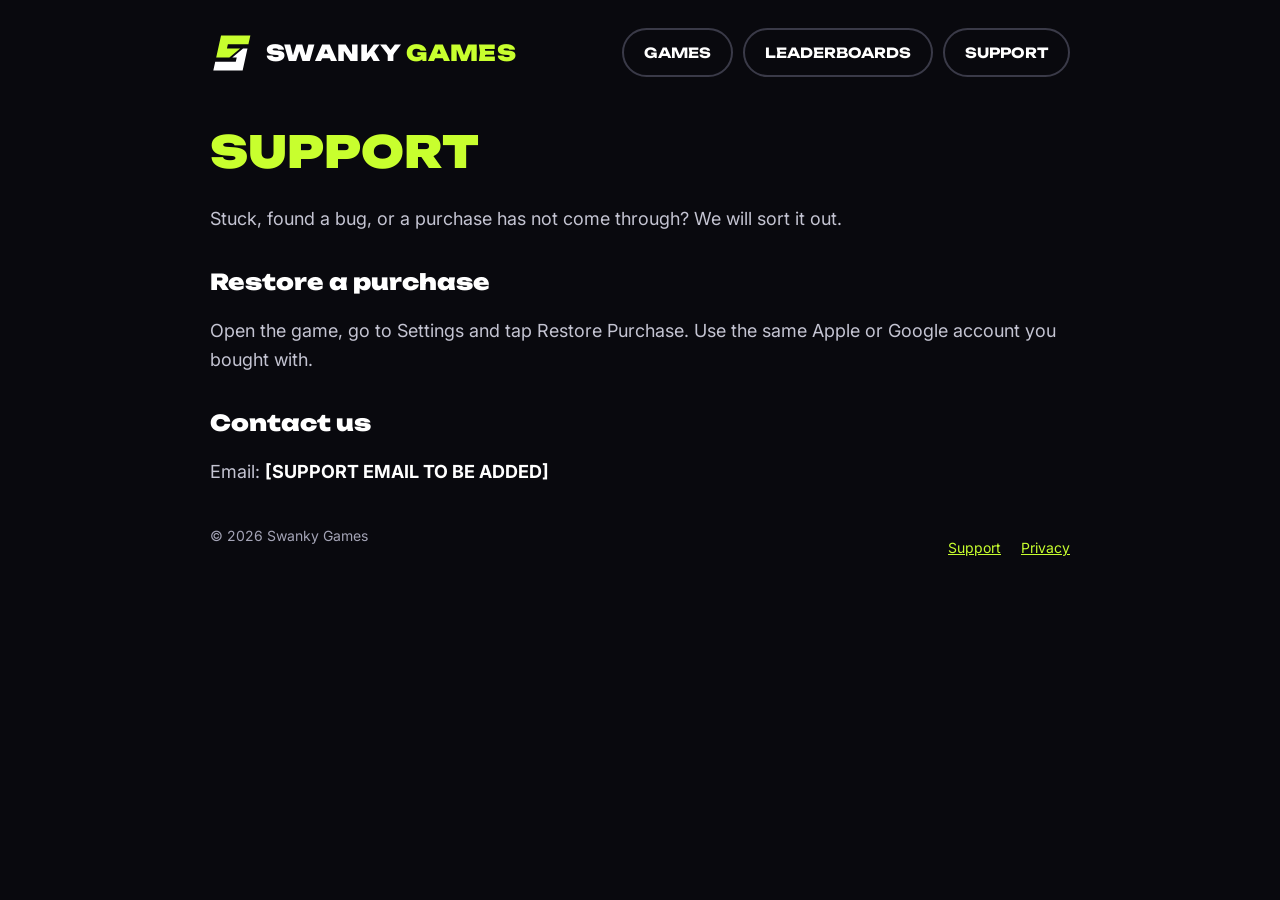
==== support/index.html @ d9b17996 "Add Swanky Games website: landing page, Tidebound page, support and privacy Static site with no buil" ====
<!doctype html>
<html lang="en">
<head>
<meta charset="utf-8">
<meta name="viewport" content="width=device-width, initial-scale=1">
<title>Support: Swanky Games</title>
<meta name="description" content="Help with Swanky Games titles.">
<meta name="theme-color" content="#09090e">
<link rel="icon" href="/favicon.svg" type="image/svg+xml">
<link rel="preconnect" href="https://fonts.googleapis.com">
<link rel="preconnect" href="https://fonts.gstatic.com" crossorigin>
<link rel="stylesheet" href="https://fonts.googleapis.com/css2?family=Unbounded:wght@500;700;900&family=Inter:wght@400;500;700&display=swap">
<link rel="stylesheet" href="/assets/site.css">
</head>
<body>
<div style="background: #09090e; color: #ffffff; font-family: 'Inter', sans-serif; min-height: 100vh">
<div style="max-width: 860px; margin: 0 auto; padding: 28px 40px 60px; display: flex; flex-direction: column; gap: 40px">
<header style="display: flex; flex-wrap: wrap; align-items: center; justify-content: space-between; gap: 16px">
<a href="/" class="pop" style="display: flex; align-items: center; gap: 12px; color: #ffffff; text-decoration: none">
<svg viewBox="0 0 120 120" width="44" height="44" aria-hidden="true">
<polygon points="30.1,12.0 110.1,12.0 104.8,36.0 48.8,36.0 46.2,48.0 82.2,48.0 52.9,72.0 16.9,72.0" fill="#c8ff2e"></polygon>
<polygon points="102.2,48.0 89.0,108.0 9.0,108.0 14.3,84.0 70.3,84.0 72.9,72.0 60.9,72.0 90.2,48.0" fill="#ffffff"></polygon>
</svg>
<span style="font-family: 'Unbounded', sans-serif; font-size: 22px; font-weight: 900; letter-spacing: 0.02em">SWANKY<span style="color: #c8ff2e"> GAMES</span></span>
</a>
<nav style="display: flex; flex-wrap: wrap; gap: 10px; font-family: 'Unbounded', sans-serif; font-size: 14px; font-weight: 700">
<a href="/#hub" class="pop chip" style="color: #ffffff; text-decoration: none; padding: 14px 20px; border: 2px solid #3a3a48; border-radius: 999px">GAMES</a>
<a href="/#boards" class="pop chip" style="color: #ffffff; text-decoration: none; padding: 14px 20px; border: 2px solid #3a3a48; border-radius: 999px">LEADERBOARDS</a>
<a href="/support" class="pop chip" style="color: #ffffff; text-decoration: none; padding: 14px 20px; border: 2px solid #3a3a48; border-radius: 999px">SUPPORT</a>
</nav>
</header>
<main style="display: flex; flex-direction: column; gap: 18px; font-size: 18px; line-height: 1.6; color: #c4c4d2">
<h1 style="margin: 0; font-family: 'Unbounded', sans-serif; font-size: 44px; font-weight: 900; color: #c8ff2e">SUPPORT</h1>
<p style="margin: 0">Stuck, found a bug, or a purchase has not come through? We will sort it out.</p>
<h2 style="margin: 12px 0 0; font-family: 'Unbounded', sans-serif; font-size: 22px; font-weight: 900; color: #ffffff">Restore a purchase</h2>
<p style="margin: 0">Open the game, go to Settings and tap Restore Purchase. Use the same Apple or Google account you bought with.</p>
<h2 style="margin: 12px 0 0; font-family: 'Unbounded', sans-serif; font-size: 22px; font-weight: 900; color: #ffffff">Contact us</h2>
<p style="margin: 0">Email: <strong style="color: #ffffff">[SUPPORT EMAIL TO BE ADDED]</strong></p>
</main>
<footer id="support" style="display: flex; flex-wrap: wrap; justify-content: space-between; gap: 12px; font-size: 14px; color: #a4a4b6">
<span>&copy; 2026 Swanky Games</span>
<span style="display: flex; flex-wrap: wrap; gap: 20px"><a href="/support" style="padding: 12px 0">Support</a><a href="/privacy" style="padding: 12px 0">Privacy</a></span>
</footer>
</div>
</div>
</body>
</html>
---- assets/site.css ----
body{margin:0}
a{color:#c8ff2e}a:hover{color:#ffffff}
.pop{transition:transform .2s cubic-bezier(.2,1.6,.4,1),box-shadow .2s ease}
.pop:hover,.pop:focus-visible{transform:translateY(-7px) scale(1.09)}
.chip:hover,.chip:focus-visible{box-shadow:6px 6px 0 #ff3d8b}
.cta:hover,.cta:focus-visible{box-shadow:6px 6px 0 #ffffff}
.sw-scene{perspective:1200px}
.sw-tilt{transform-style:preserve-3d;transform:rotateX(-16deg)}
@keyframes sw-spin{from{transform:rotateY(1772deg)}to{transform:rotateY(-28deg)}}
.sw-spin{transform-style:preserve-3d;transform:rotateY(-28deg);animation:sw-spin 3.6s cubic-bezier(.06,.62,.1,1) both}
.sw-cube{position:relative;width:300px;height:300px;transform-style:preserve-3d;transition:transform .7s cubic-bezier(.2,.9,.2,1)}

.sw-face{position:absolute;left:0;top:0;width:300px;height:300px;box-sizing:border-box;overflow:hidden;border:4px solid #09090e;border-radius:18px;backface-visibility:hidden}
.sw-flip{perspective:1800px}
.sw-flip-inner{position:relative;height:540px;transform-style:preserve-3d;transition:transform .75s cubic-bezier(.2,.85,.2,1)}
.sw-flip:hover .sw-flip-inner,.sw-flip:focus-within .sw-flip-inner{transform:rotateY(180deg)}
.sw-flip-face{position:absolute;left:0;top:0;right:0;bottom:0;backface-visibility:hidden;border-radius:32px;box-sizing:border-box;overflow:hidden}
.sw-flip-back{transform:rotateY(180deg)}
.sw-flip:hover .sw-flip-front{pointer-events:none}
@media (prefers-reduced-motion:reduce){.sw-spin{animation:none}.sw-cube,.sw-flip-inner,.pop{transition:none}}
.pop:hover,.pop:focus-visible{transform:translateY(-7px) scale(1.05)}
@media (prefers-reduced-motion:reduce){.pop{transition:none}}
html{scroll-behavior:smooth;background:#09090e}
img{max-width:100%}
.sw-flip:focus{outline:none}
@media (max-width:520px){h1{word-break:break-word}}
.sw-flip.is-flipped .sw-flip-inner{transform:rotateY(180deg)}
.sw-flip.is-flipped .sw-flip-front{pointer-events:none}
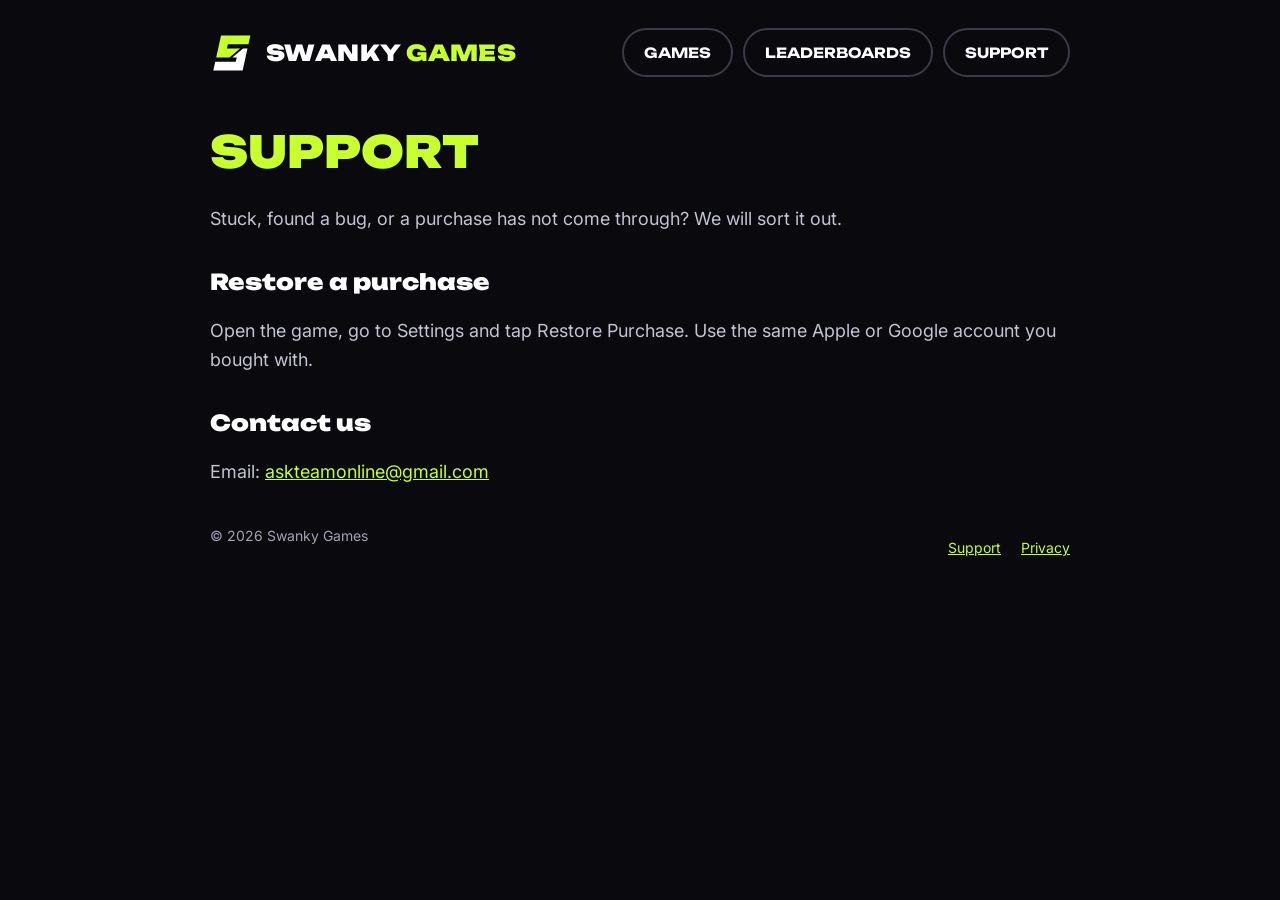
==== commit b3cc8026: "Add the support email address to the Support and Privacy pages Co-Authored-By: Claude Fable 5.2 <nor" ====
--- a/support/index.html
+++ b/support/index.html
@@ -35,7 +35,7 @@
 <h2 style="margin: 12px 0 0; font-family: 'Unbounded', sans-serif; font-size: 22px; font-weight: 900; color: #ffffff">Restore a purchase</h2>
 <p style="margin: 0">Open the game, go to Settings and tap Restore Purchase. Use the same Apple or Google account you bought with.</p>
 <h2 style="margin: 12px 0 0; font-family: 'Unbounded', sans-serif; font-size: 22px; font-weight: 900; color: #ffffff">Contact us</h2>
-<p style="margin: 0">Email: <strong style="color: #ffffff">[SUPPORT EMAIL TO BE ADDED]</strong></p>
+<p style="margin: 0">Email: <a href="mailto:askteamonline@gmail.com">askteamonline@gmail.com</a></p>
 </main>
 <footer id="support" style="display: flex; flex-wrap: wrap; justify-content: space-between; gap: 12px; font-size: 14px; color: #a4a4b6">
 <span>&copy; 2026 Swanky Games</span>
